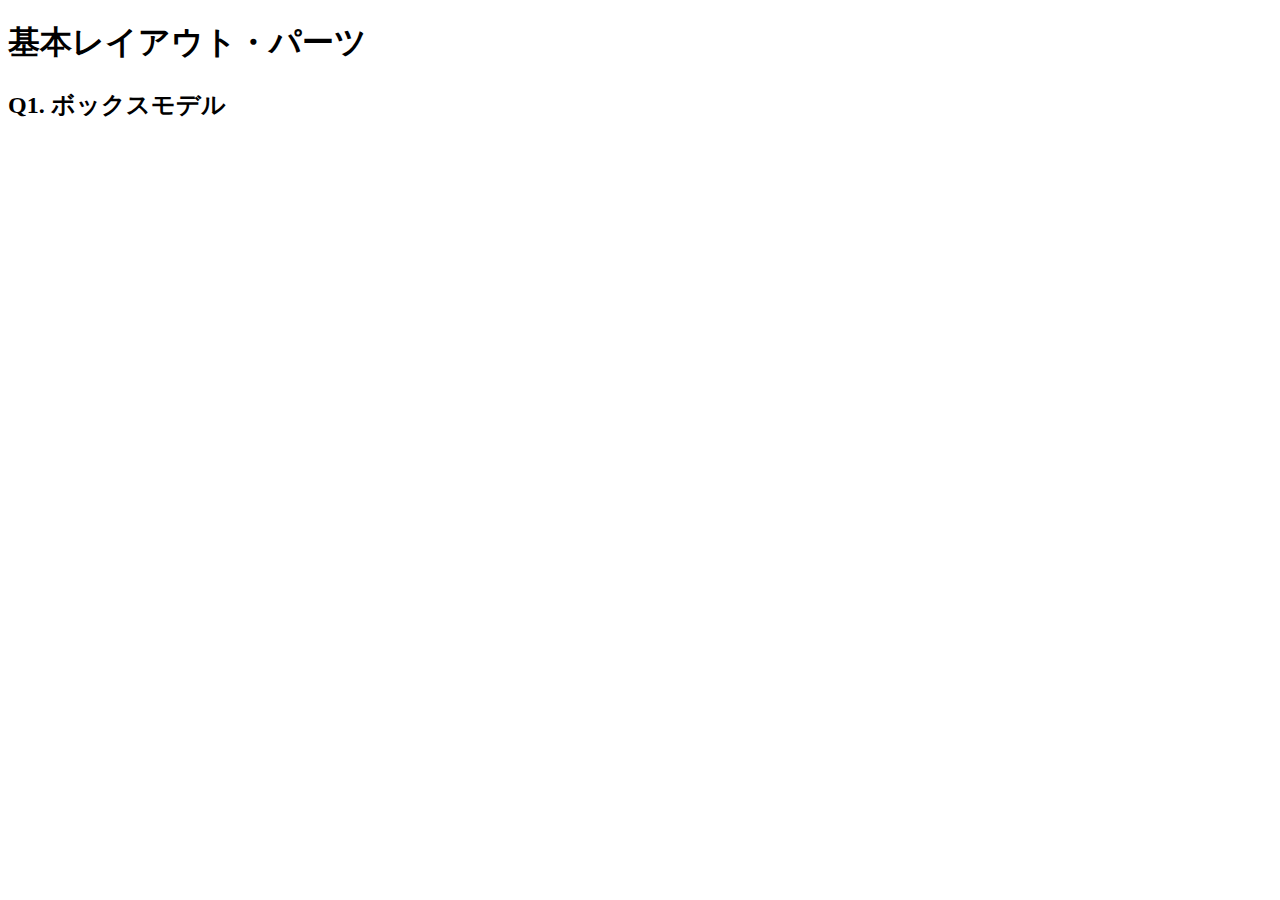
==== layout_parts/q1/index.html @ 097b4c5d "no message" ====
<!DOCTYPE html>
<html>
  <head>
    <meta charset="utf-8">
    <meta http-equiv="X-UA-Compatible" content="IE=edge">
    <meta name="viewport" content="width=device-width, initial-scale=1.0, maximum-scale=1.0, user-scalable=no">
    <meta name="format-detection" content="telephone=no">
    <title>基本レイアウト・パーツ</title>
    <link rel="stylesheet" href="http://gizumo-inc.github.io/sample/front-lesson/layout_parts_new/assets/css/reset.css">
    <link rel="stylesheet" href="http://gizumo-inc.github.io/sample/front-lesson/layout_parts_new/assets/css/base.css">
    <link rel="stylesheet" href="css/style.css">
  </head>
  <body>
    <div class="wrapper">
      <h1 class="title">基本レイアウト・パーツ</h1>
      <h2 class="headline">
        <p class="headline__text">Q1. ボックスモデル</p>
      </h2>
      <div class="box">
        <!-- 回答はクラスq1の要素の中に書いてね -->
        <!-- すでについてるクラスにはstyleを指定しない。styleをつける場合は自分で新たにクラスをつけること -->
        <div class="q1">
          <div class=""></div>
          <div class=""></div>
          
        </div>
        <!-- 回答はクラスq1の要素の中に書いてね -->
      </div>
    </div>
  </body>
</html>
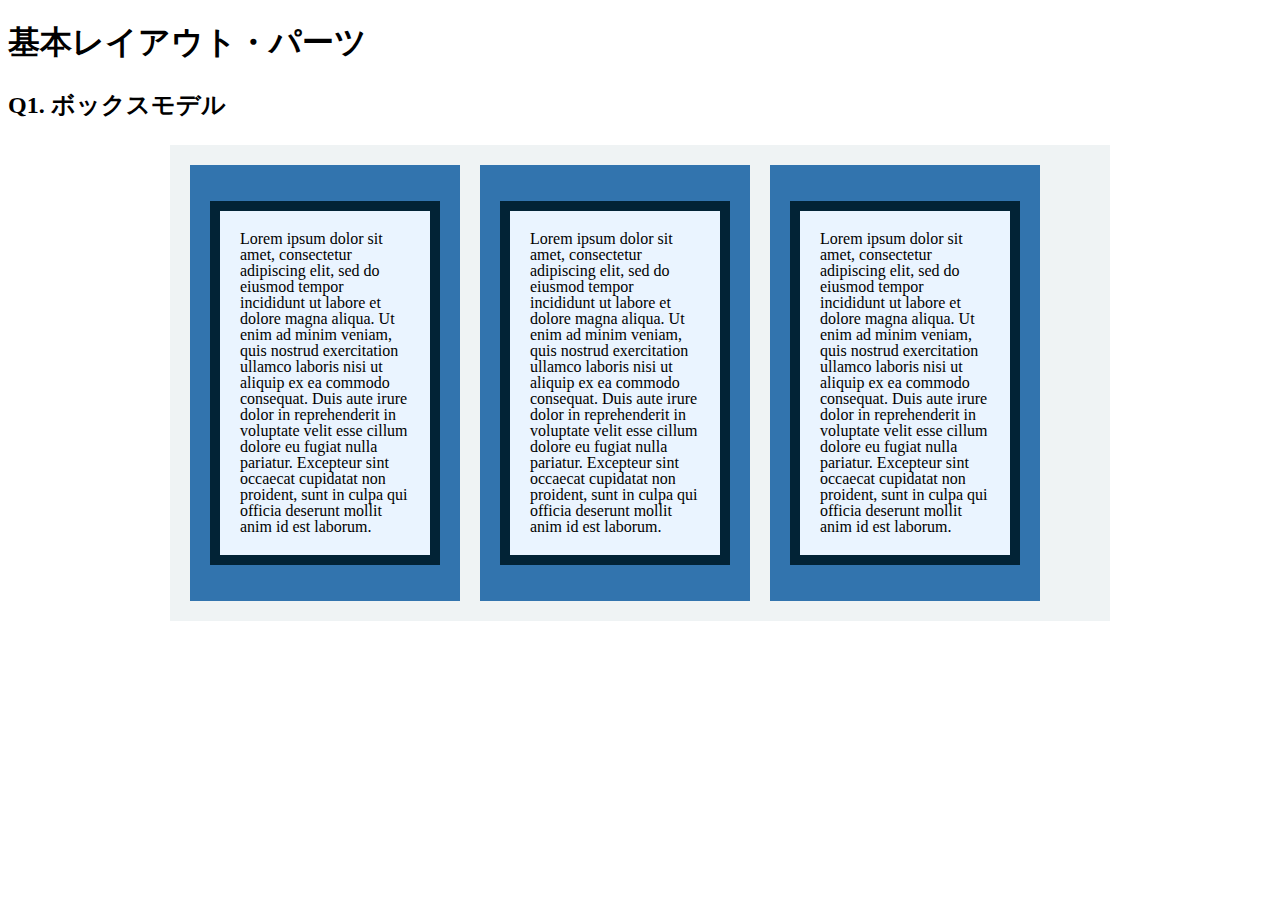
==== commit 54e5baec: "no message" ====
--- a/layout_parts/q1/index.html
+++ b/layout_parts/q1/index.html
@@ -20,9 +20,17 @@
         <!-- 回答はクラスq1の要素の中に書いてね -->
         <!-- すでについてるクラスにはstyleを指定しない。styleをつける場合は自分で新たにクラスをつけること -->
         <div class="q1">
-          <div class=""></div>
-          <div class=""></div>
-          
+          <div class="q1__content clearfix">
+            <div class="q1__content__box">
+              <p class="q1__content__text">Lorem ipsum dolor sit amet, consectetur adipiscing elit, sed do eiusmod tempor incididunt ut labore et dolore magna aliqua. Ut enim ad minim veniam, quis nostrud exercitation ullamco laboris nisi ut aliquip ex ea commodo consequat. Duis aute irure dolor in reprehenderit in voluptate velit esse cillum dolore eu fugiat nulla pariatur. Excepteur sint occaecat cupidatat non proident, sunt in culpa qui officia deserunt mollit anim id est laborum.</p>
+            </div>
+            <div class="q1__content__box">
+              <p class="q1__content__text">Lorem ipsum dolor sit amet, consectetur adipiscing elit, sed do eiusmod tempor incididunt ut labore et dolore magna aliqua. Ut enim ad minim veniam, quis nostrud exercitation ullamco laboris nisi ut aliquip ex ea commodo consequat. Duis aute irure dolor in reprehenderit in voluptate velit esse cillum dolore eu fugiat nulla pariatur. Excepteur sint occaecat cupidatat non proident, sunt in culpa qui officia deserunt mollit anim id est laborum.</p>
+            </div>
+            <div class="q1__content__box">
+              <p class="q1__content__text">Lorem ipsum dolor sit amet, consectetur adipiscing elit, sed do eiusmod tempor incididunt ut labore et dolore magna aliqua. Ut enim ad minim veniam, quis nostrud exercitation ullamco laboris nisi ut aliquip ex ea commodo consequat. Duis aute irure dolor in reprehenderit in voluptate velit esse cillum dolore eu fugiat nulla pariatur. Excepteur sint occaecat cupidatat non proident, sunt in culpa qui officia deserunt mollit anim id est laborum.</p>
+            </div>
+          </div>
         </div>
         <!-- 回答はクラスq1の要素の中に書いてね -->
       </div>
--- a/layout_parts/q1/css/style.css
+++ b/layout_parts/q1/css/style.css
@@ -0,0 +1,39 @@
+@charset "UTF-8";
+
+/* 回答はここに書いてね */
+.clearfix:after {
+  display: block;
+  content: "";
+  clear: both;
+}
+.q1__content {
+  background-color: #eff3f4;
+  padding: 20px;
+  margin: auto;
+  width: 900px;
+}
+
+.q1__content__box {
+  background-color: #3274ae;
+  margin-left: 20px;
+  padding: 20px;
+  float: left;
+}
+
+.q1__content__box:first-child {
+  margin-left: 0;
+}
+
+.q1__content__text {
+  box-sizing: border-box;
+  width: 230px;
+  background-color: #eaf4ff;
+  border: solid 10px #022336;
+  font-size: 16px;
+  line-height: 16px;
+  padding: 20px;
+}
+
+
+
+/* 回答はここに書いてね */
